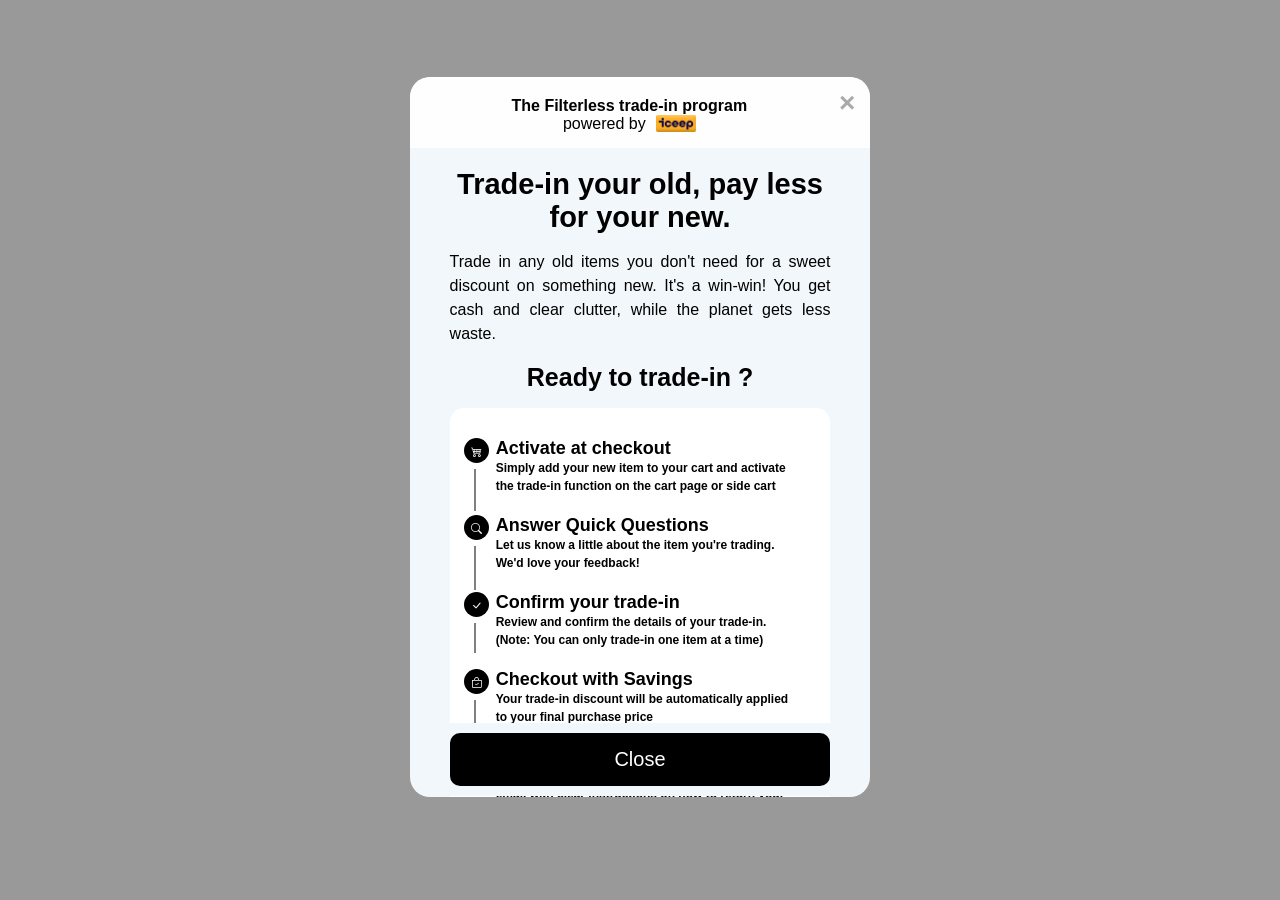
==== index.html @ 1e236eb7 "v2" ====
<!DOCTYPE html>
<html lang="en">
<head>
    <meta charset="UTF-8">
    <meta name="viewport" content="width=device-width, initial-scale=1.0">
    <link rel="stylesheet" href="style.css">
    <link rel="stylesheet" href="https://cdn.jsdelivr.net/npm/bootstrap-icons@1.11.3/font/bootstrap-icons.min.css">
    <title>modal</title>
</head>
<body>
    

<div id="learnMoreModal" class="modal">
    <div class="modal-div">
      
      <div class="modal-content animated-element">
        <div class="modal-header">
            <span class="close">&times;</span>
            <h2>The<span class="title-name"> Filterless</span> trade-in program</h2>
            <div class="container-img">
              <p>powered by</p>
              <img src="./images/iceep banner logo.png" alt="Description of Image">
            </div>
            
        </div>
        

        <div class="title-description">
          <div class="title-trade">
            <h1>Trade-in your old, pay less for your new.</h1>
            <p>Trade in any old items you don't need for a sweet discount on something new. It's a win-win! You get cash and clear clutter, while the planet gets less waste.</p>
          </div>   
          <div class="how-it-works">
              <h1>Ready to trade-in ?</h1>
              <div class="how-it-works-content">
                <div>
                  <div class="steps-take-container">
                      <div class="steps-take-back steps-take-back-1">
                        
                        <div class="circle"> <i class="bi bi-cart4"></i></div>
                        <div class="line"></div>
                      </div>
                      <h3>Activate at checkout</h3>
                      <p>Simply add your new item to your cart and activate the trade-in function on the cart page or side cart</p>
                  </div>
                  <div class="steps-take-container">
                      <div class="steps-take-back steps-take-back-2">
                        <div class="circle"><i class="bi bi-search"></i></div>
                        <div class="line"></div>
                      </div>
                      <h3>Answer Quick Questions</h3>
                      <p>Let us know a little about the item you're trading. We'd love your feedback!</p>
                  </div>
                  <div class="steps-take-container">
                        <div class="steps-take-back steps-take-back-3">
                          <div class="circle"><i class="bi bi-check-lg"></i></div>
                          <div class="line"></div>
                        </div>
                        <h3>Confirm your trade-in</h3>
                        <p>Review and confirm the details of your trade-in. (Note: You can only trade-in one item at a time)</p>
                  </div>
                  <div class="steps-take-container">
                        <div class="steps-take-back steps-take-back-4">
                          <div class="circle"><i class="bi bi-bag-check"></i></div>
                          <div class="line"></div>
                        </div>
                        <h3>Checkout with Savings</h3>
                        <p>Your trade-in discount will be automatically applied to your final purchase price</p>
                  </div>
                  <div class="steps-take-container">
                        <div class="steps-take-back steps-take-back-5">
                          <div class="circle"><i class="bi bi-truck"></i></div>
                        </div>
                        <h3>Send it back</h3>
                        <p>After completing your purchase, we'll send you an email with clear instructions on how to return your preloved item</p>
                  </div>
                </div>
                
              </div>

          </div>
          <div class="btn-div">
            <button class=" btn-cls">Close</button>
        </div>
      </div>

      </div>
    </div>
  </div>
</body>
</html>
---- style.css ----
*{
    font-family: sans-serif;
    box-shadow: none;
}
/* The Modal (background) */
.modal {
    position: fixed;
    bottom: 0;
    right: 0;
    z-index: 100;
    top: 0;
    width: 100vw;
    height: 100vh;
    background-color: #000;
    background-color: #0006;
    /* display:none; */
     backdrop-filter: blur(8px); /* Apply blur effect to background behind the modal */
    -webkit-backdrop-filter: blur(8px);
}

/* Modal Content */
.modal-content {
    max-width:90%;
    background-color: #fefefe;
    margin: 15% auto; /* 15% from the top and centered */
    position: relative;
    max-height: 80vh;
    border-radius:20px;
    overflow-y: auto;
}
.modal-content::-webkit-scrollbar {
    display: none;
}
.modal-div{
  width: 30%;
  margin:0 auto; 
}
@media only screen and (max-width: 1400px){
  .modal-div{
    width: 40%;
  }
}
@media only screen and (max-width: 1000px){
  .modal-div{
    width: 50%;
  }
}
@media only screen and (max-width: 780px){
  .modal-div{
    width: 70%;
  }
}
@media only screen and (max-width: 610px){
  .modal-div{
    width: 90%;
  }
}
@media only screen and (max-width: 430px){
  .modal-div{
    width: 100%; 
  }
}
.circle > i{
  position: absolute;
  color: #fff;
  font-size: 11px;
  font-weight: lighter;
}
.steps-take-back-1 i{
    bottom: 6px;
    right: 7px;
}
.steps-take-back-2 i{
    bottom: 6px;
    right: 7px;
}
.steps-take-back-3 i{
    bottom: 6px;
    right: 7px;
}
.steps-take-back-4 i{
    bottom: 6px;
    right: 7px;
}
.steps-take-back-5 i{
    bottom: 6px;
    right: 6px;
}
.modal-header{
  position: sticky;
  top: -1px;
  padding: 10px;
  background-color: #fefefe; 
  z-index: 10;
  border-radius: 20px 20px 0 0;
}

.modal-header > h2{
  font-size :16px;
  padding-top:10px;
  text-align:center;
  margin:0;
}
.title-trade{
  width:100%;
  margin:0 auto;
}
.title-trade > h1{
  font-size : 29px;
  font-weight: 900;
  margin:0;
  text-align:center;
}
.title-trade > p{
  font-weight:500;
  line-height: 1.5 ;
  text-align:justify;
}
.title-description{
  background-color:#f1f7fa;
  padding:20px 40px 0px;
}
.container-img{
  display:flex;
  justify-content:center;
  align-items: center;
  margin:0px 0 5px;
}
.container-img > img {
  width:40px;
  margin-left:10px;
}
.container-img > p{
  margin:0;
}
.how-it-works > h1{
  text-align:center;
  font-size : 25px;
  font-weight: 700;
}
/* The Close Button */
.close {
    color: #aaa;
    float: right;
    font-size: 28px;
    font-weight: bold;
    margin-right: 5px;
}
.title-name{
  font-weight:bold;
}
.close:hover,
.close:focus {
    color: black;
    text-decoration: none;
    cursor: pointer;
}
.circle {
  width: 25px;
  height: 25px;
  display: block !important;
  position:relative;
  border-radius: 50%;
  background-color: black;
}
.steps-take-back-1 > .line{
  height: 42px;
}
.steps-take-back-2 > .line{
  height: 44px;
}
.steps-take-back-3 > .line{
  height: 30px;
}
.steps-take-back-4 > .line{
  height: 45px;
}


.line {
  display: block !important;
  margin-left: 10px; /* Adjust spacing as needed */
  width: 2px; /* Adjust thickness as needed */
  background-color: grey;
  position:relative;
  top:6px;
}
.steps-take-container > h3{
  font-weight: 900;
  font-size:18px;
  margin:0;
}
.steps-take-container{
  margin: 0 0 20px 0;
}
.steps-take-back> cercle{
  position:relative;
}
.steps-take-back{
  position:absolute;
  left:54px;
}
.steps-take-container > p{
  margin: 0;
  line-height: 1.5 ;
  font-size:12px;
  font-weight:700;
}
.how-it-works-content{
  background-color:white;
  padding:30px;
  margin:5px 0;
  border-radius: 14px;
}
.how-it-works-content > div{
  width:95%;
  margin:0 0 0 auto;
}
.btn-div{
  width:100%;
  /* padding: 0px 40px 5px; */
  background-color:#f1f7fa;
  position: sticky;
  bottom: 0;
  z-index: 10;
}
.btn-cls{
  background-color :#000000;
  color: white;
  width:100%;
  font-size:20px;
  padding:15px;
  margin:10px 0;
  border-radius:10px;
  border :0px;
  cursor:pointer;
}

@keyframes fadeIn {
    from { opacity: 0; }
    to { opacity: 1; }
}

.animated-element {
    animation: fadeIn 1s ease-in-out forwards;
}
.no-scroll {
    overflow: hidden;
    height: 100%;
}
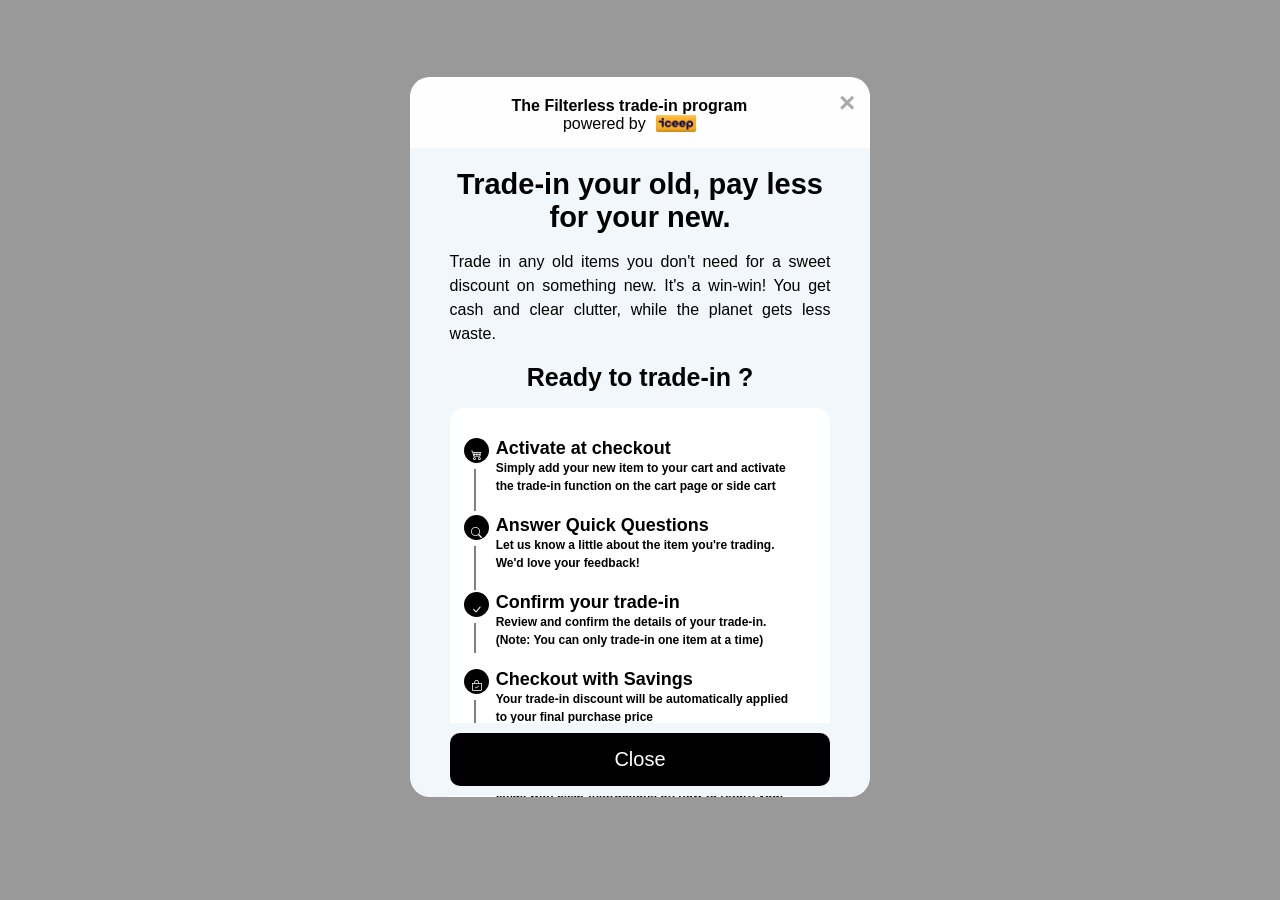
==== commit bdc5b88b: "Update index.html" ====
--- a/index.html
+++ b/index.html
@@ -5,6 +5,9 @@
     <meta name="viewport" content="width=device-width, initial-scale=1.0">
     <link rel="stylesheet" href="style.css">
     <link rel="stylesheet" href="https://cdn.jsdelivr.net/npm/bootstrap-icons@1.11.3/font/bootstrap-icons.min.css">
+    <link rel="preconnect" href="https://fonts.googleapis.com">
+    <link rel="preconnect" href="https://fonts.gstatic.com" crossorigin>
+    <link href="https://fonts.googleapis.com/css2?family=Roboto:ital,wght@0,100;0,300;0,400;0,500;0,700;0,900;1,100;1,300;1,400;1,500;1,700;1,900&display=swap" rel="stylesheet">
     <title>modal</title>
 </head>
 <body>
@@ -88,4 +91,4 @@
     </div>
   </div>
 </body>
-</html>+</html>
--- a/style.css
+++ b/style.css
@@ -67,23 +67,23 @@
   font-weight: lighter;
 }
 .steps-take-back-1 i{
-    bottom: 6px;
+    bottom: 3px;
     right: 7px;
 }
 .steps-take-back-2 i{
-    bottom: 6px;
+    bottom: 2px;
     right: 7px;
 }
 .steps-take-back-3 i{
-    bottom: 6px;
+    bottom: 2px;
     right: 7px;
 }
 .steps-take-back-4 i{
-    bottom: 6px;
+    bottom: 3px;
     right: 7px;
 }
 .steps-take-back-5 i{
-    bottom: 6px;
+    bottom: 2px;
     right: 6px;
 }
 .modal-header{
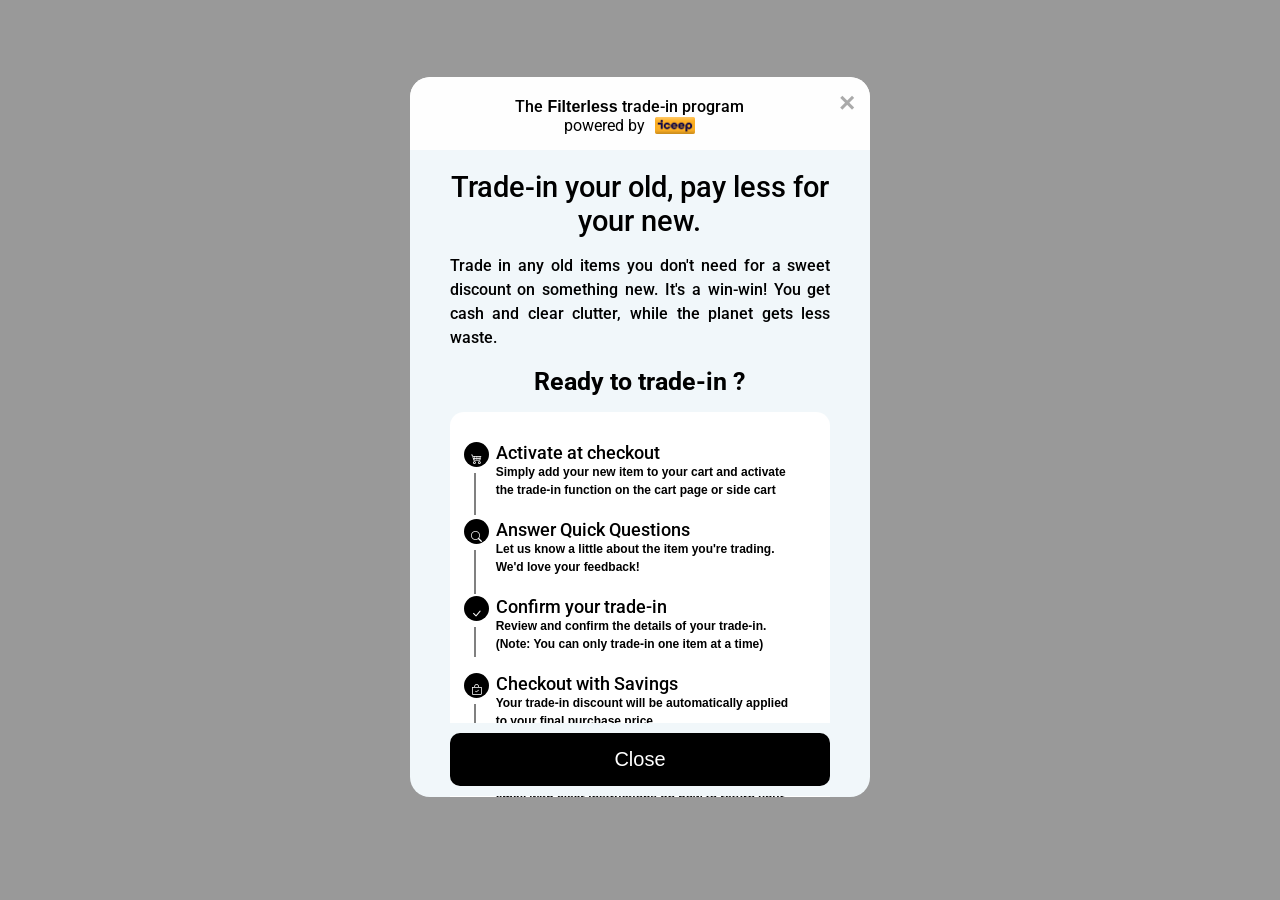
==== commit 3495f63c: "Update index.html" ====
--- a/index.html
+++ b/index.html
@@ -8,6 +8,12 @@
     <link rel="preconnect" href="https://fonts.googleapis.com">
     <link rel="preconnect" href="https://fonts.gstatic.com" crossorigin>
     <link href="https://fonts.googleapis.com/css2?family=Roboto:ital,wght@0,100;0,300;0,400;0,500;0,700;0,900;1,100;1,300;1,400;1,500;1,700;1,900&display=swap" rel="stylesheet">
+
+
+    <link rel="preconnect" href="https://fonts.googleapis.com">
+    <link rel="preconnect" href="https://fonts.gstatic.com" crossorigin>
+    <link href="https://fonts.googleapis.com/css2?family=Nunito+Sans:ital,opsz,wght@0,6..12,200..1000;1,6..12,200..1000&family=Roboto:ital,wght@0,100;0,300;0,400;0,500;0,700;0,900;1,100;1,300;1,400;1,500;1,700;1,900&display=swap" rel="stylesheet">
+    
     <title>modal</title>
 </head>
 <body>
--- a/style.css
+++ b/style.css
@@ -2,6 +2,15 @@
     font-family: sans-serif;
     box-shadow: none;
 }
+
+/* p, h1, h2, h3, h4, h5, h6, span, button{
+    font-family: "Roboto", sans-serif !important;
+}
+
+h1, h2, h3, h4, h5, h6{
+    font-weight:500 !important;
+    font-family: "Roboto", sans-serif !important;
+} */
 /* The Modal (background) */
 .modal {
     position: fixed;
@@ -98,6 +107,8 @@
 .modal-header > h2{
   font-size :16px;
   padding-top:10px;
+  font-weight:500 ;
+  font-family: "Roboto", sans-serif;
   text-align:center;
   margin:0;
 }
@@ -108,12 +119,15 @@
 .title-trade > h1{
   font-size : 29px;
   font-weight: 900;
+  font-weight:500;
+  font-family: "Roboto", sans-serif;
   margin:0;
   text-align:center;
 }
 .title-trade > p{
   font-weight:500;
   line-height: 1.5 ;
+  font-family: "Roboto", sans-serif;
   text-align:justify;
 }
 .title-description{
@@ -132,9 +146,12 @@
 }
 .container-img > p{
   margin:0;
+  font-family: "Roboto", sans-serif;
 }
 .how-it-works > h1{
   text-align:center;
+    font-weight:500 ;
+    font-family: "Roboto", sans-serif;
   font-size : 25px;
   font-weight: 700;
 }
@@ -187,6 +204,8 @@
 }
 .steps-take-container > h3{
   font-weight: 900;
+  font-weight:500 ;
+  font-family: "Roboto", sans-serif;
   font-size:18px;
   margin:0;
 }
@@ -247,4 +266,4 @@
 .no-scroll {
     overflow: hidden;
     height: 100%;
-}+}
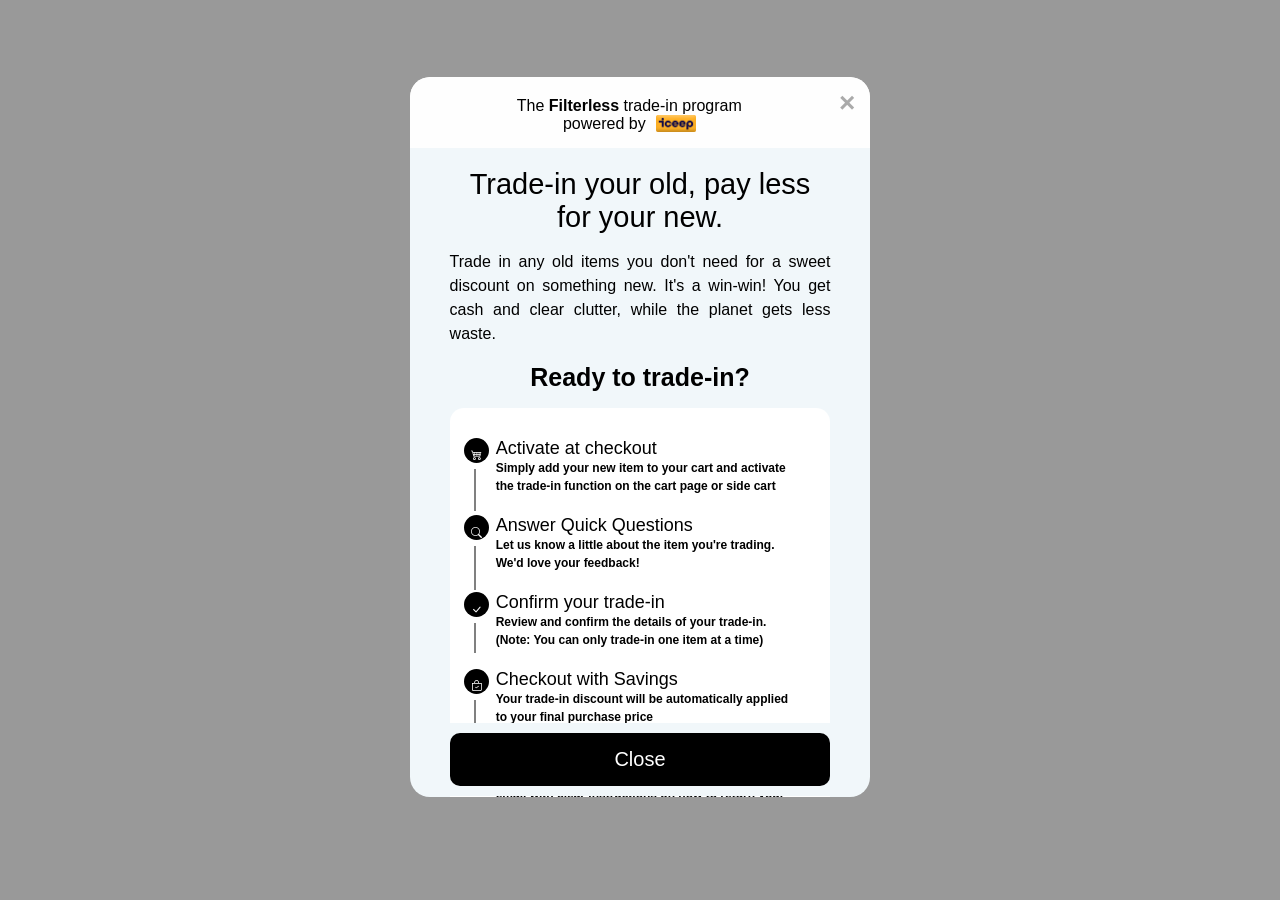
==== commit 5083cd20: "Update index.html" ====
--- a/index.html
+++ b/index.html
@@ -40,7 +40,7 @@
             <p>Trade in any old items you don't need for a sweet discount on something new. It's a win-win! You get cash and clear clutter, while the planet gets less waste.</p>
           </div>   
           <div class="how-it-works">
-              <h1>Ready to trade-in ?</h1>
+              <h1>Ready to trade-in?</h1>
               <div class="how-it-works-content">
                 <div>
                   <div class="steps-take-container">
--- a/style.css
+++ b/style.css
@@ -108,7 +108,8 @@
   font-size :16px;
   padding-top:10px;
   font-weight:500 ;
-  font-family: "Roboto", sans-serif;
+/*   font-family: "Roboto", sans-serif; */
+    font-family: "Nunito Sans", sans-serif;
   text-align:center;
   margin:0;
 }
@@ -120,14 +121,16 @@
   font-size : 29px;
   font-weight: 900;
   font-weight:500;
-  font-family: "Roboto", sans-serif;
+/*   font-family: "Roboto", sans-serif; */
+    font-family: "Nunito Sans", sans-serif;
   margin:0;
   text-align:center;
 }
 .title-trade > p{
   font-weight:500;
   line-height: 1.5 ;
-  font-family: "Roboto", sans-serif;
+/*   font-family: "Roboto", sans-serif; */
+    font-family: "Nunito Sans", sans-serif;
   text-align:justify;
 }
 .title-description{
@@ -146,12 +149,14 @@
 }
 .container-img > p{
   margin:0;
-  font-family: "Roboto", sans-serif;
+/*   font-family: "Roboto", sans-serif; */
+    font-family: "Nunito Sans", sans-serif;
 }
 .how-it-works > h1{
   text-align:center;
     font-weight:500 ;
-    font-family: "Roboto", sans-serif;
+/*     font-family: "Roboto", sans-serif; */
+    font-family: "Nunito Sans", sans-serif;
   font-size : 25px;
   font-weight: 700;
 }
@@ -205,7 +210,8 @@
 .steps-take-container > h3{
   font-weight: 900;
   font-weight:500 ;
-  font-family: "Roboto", sans-serif;
+/*   font-family: "Roboto", sans-serif; */
+    font-family: "Nunito Sans", sans-serif;
   font-size:18px;
   margin:0;
 }
@@ -222,6 +228,7 @@
 .steps-take-container > p{
   margin: 0;
   line-height: 1.5 ;
+font-family: "Nunito Sans", sans-serif;
   font-size:12px;
   font-weight:700;
 }
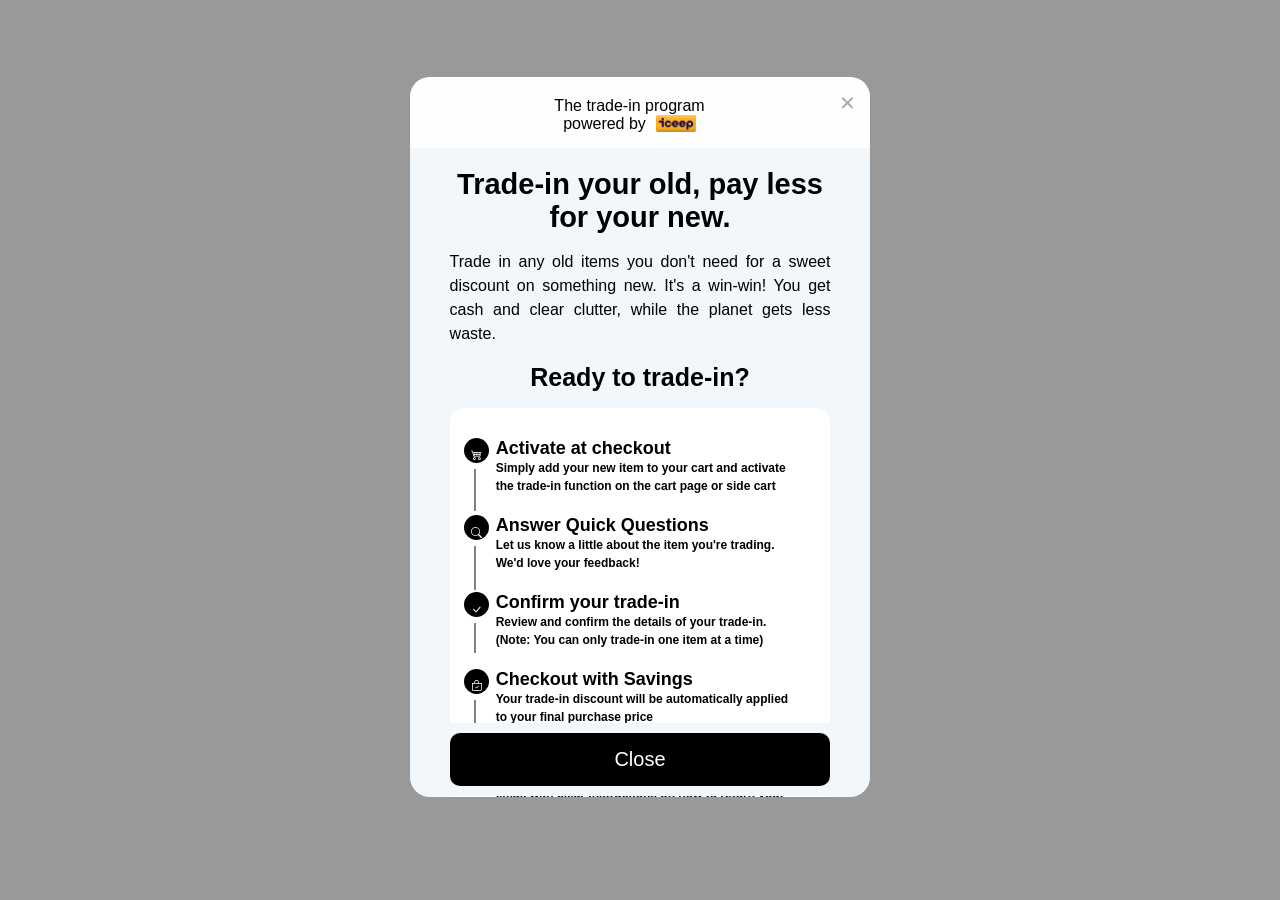
==== commit 8408987e: "Update index.html" ====
--- a/index.html
+++ b/index.html
@@ -25,7 +25,7 @@
       <div class="modal-content animated-element">
         <div class="modal-header">
             <span class="close">&times;</span>
-            <h2>The<span class="title-name"> Filterless</span> trade-in program</h2>
+            <h2>The<span class="title-name"><!--title-name--></span> trade-in program</h2>
             <div class="container-img">
               <p>powered by</p>
               <img src="./images/iceep banner logo.png" alt="Description of Image">
--- a/style.css
+++ b/style.css
@@ -1,7 +1,106 @@
 *{
-    font-family: sans-serif;
+  
     box-shadow: none;
 }
+
+@font-face {
+  font-family: 'Fractul';
+  src: url('./Fonts/Fractul-Regular.otf') format('opentype');
+  font-weight: normal;
+  font-style: normal;
+}
+
+@font-face {
+  font-family: 'Fractul';
+  src: url('./Fonts/Fractul-Italic.otf') format('opentype');
+  font-weight: normal;
+  font-style: italic;
+}
+
+@font-face {
+  font-family: 'Fractul';
+  src: url('./Fonts/Fractul-Bold.otf') format('opentype');
+  font-weight: bold;
+  font-style: normal;
+}
+
+@font-face {
+  font-family: 'Fractul';
+  src: url('./Fonts/Fractul-BoldItalic.otf') format('opentype');
+  font-weight: bold;
+  font-style: italic;
+}
+
+@font-face {
+  font-family: 'Fractul';
+  src: url('./Fonts/Fractul-Black.otf') format('opentype');
+  font-weight: 900; /* Use a weight that represents 'Black' */
+  font-style: normal;
+}
+
+@font-face {
+  font-family: 'Fractul';
+  src: url('./Fonts/Fractul-BlackItalic.otf') format('opentype');
+  font-weight: 900;
+  font-style: italic;
+}
+
+@font-face {
+  font-family: 'Fractul';
+  src: url('./Fonts/Fractul-ExtraBold.otf') format('opentype');
+  font-weight: 800; /* Use a weight that represents 'ExtraBold' */
+  font-style: normal;
+}
+
+@font-face {
+  font-family: 'Fractul';
+  src: url('./Fonts/Fractul-ExtraBoldItalic.otf') format('opentype');
+  font-weight: 800;
+  font-style: italic;
+}
+
+@font-face {
+  font-family: 'Fractul';
+  src: url('./Fonts/Fractul-Light.otf') format('opentype');
+  font-weight: 300; /* Use a weight that represents 'Light' */
+  font-style: normal;
+}
+
+@font-face {
+  font-family: 'Fractul';
+  src: url('./Fonts/Fractul-LightItalic.otf') format('opentype');
+  font-weight: 300;
+  font-style: italic;
+}
+
+@font-face {
+  font-family: 'Fractul';
+  src: url('./Fonts/Fractul-Medium.otf') format('opentype');
+  font-weight: 500; /* Use a weight that represents 'Medium' */
+  font-style: normal;
+}
+
+@font-face {
+  font-family: 'Fractul';
+  src: url('./Fonts/Fractul-MediumItalic.otf') format('opentype');
+  font-weight: 500;
+  font-style: italic;
+}
+
+@font-face {
+  font-family: 'Fractul';
+  src: url('./Fonts/Fractul-Thin.otf') format('opentype');
+  font-weight: 100; /* Use a weight that represents 'Thin' */
+  font-style: normal;
+}
+
+@font-face {
+  font-family: 'Fractul';
+  src: url('./Fonts/Fractul-ThinItalic.otf') format('opentype');
+  font-weight: 100;
+  font-style: italic;
+}
+
 
 /* p, h1, h2, h3, h4, h5, h6, span, button{
     font-family: "Roboto", sans-serif !important;
@@ -109,7 +208,8 @@
   padding-top:10px;
   font-weight:500 ;
 /*   font-family: "Roboto", sans-serif; */
-    font-family: "Nunito Sans", sans-serif;
+  font-family: 'Fractul', sans-serif;
+    /* font-family: ; */
   text-align:center;
   margin:0;
 }
@@ -119,10 +219,9 @@
 }
 .title-trade > h1{
   font-size : 29px;
-  font-weight: 900;
-  font-weight:500;
-/*   font-family: "Roboto", sans-serif; */
-    font-family: "Nunito Sans", sans-serif;
+  font-weight:700;
+  /* font-family: "Nunito Sans", sans-serif; */
+  font-family: 'Fractul', sans-serif;
   margin:0;
   text-align:center;
 }
@@ -130,7 +229,7 @@
   font-weight:500;
   line-height: 1.5 ;
 /*   font-family: "Roboto", sans-serif; */
-    font-family: "Nunito Sans", sans-serif;
+  font-family: 'Fractul', sans-serif;
   text-align:justify;
 }
 .title-description{
@@ -150,13 +249,13 @@
 .container-img > p{
   margin:0;
 /*   font-family: "Roboto", sans-serif; */
-    font-family: "Nunito Sans", sans-serif;
+  font-family: 'Fractul', sans-serif;
 }
 .how-it-works > h1{
   text-align:center;
     font-weight:500 ;
 /*     font-family: "Roboto", sans-serif; */
-    font-family: "Nunito Sans", sans-serif;
+  font-family: 'Fractul', sans-serif;
   font-size : 25px;
   font-weight: 700;
 }
@@ -208,10 +307,9 @@
   top:6px;
 }
 .steps-take-container > h3{
-  font-weight: 900;
-  font-weight:500 ;
+  font-weight:700 ;
 /*   font-family: "Roboto", sans-serif; */
-    font-family: "Nunito Sans", sans-serif;
+  font-family: 'Fractul', sans-serif;
   font-size:18px;
   margin:0;
 }
@@ -228,7 +326,7 @@
 .steps-take-container > p{
   margin: 0;
   line-height: 1.5 ;
-font-family: "Nunito Sans", sans-serif;
+  font-family: 'Fractul', sans-serif;
   font-size:12px;
   font-weight:700;
 }
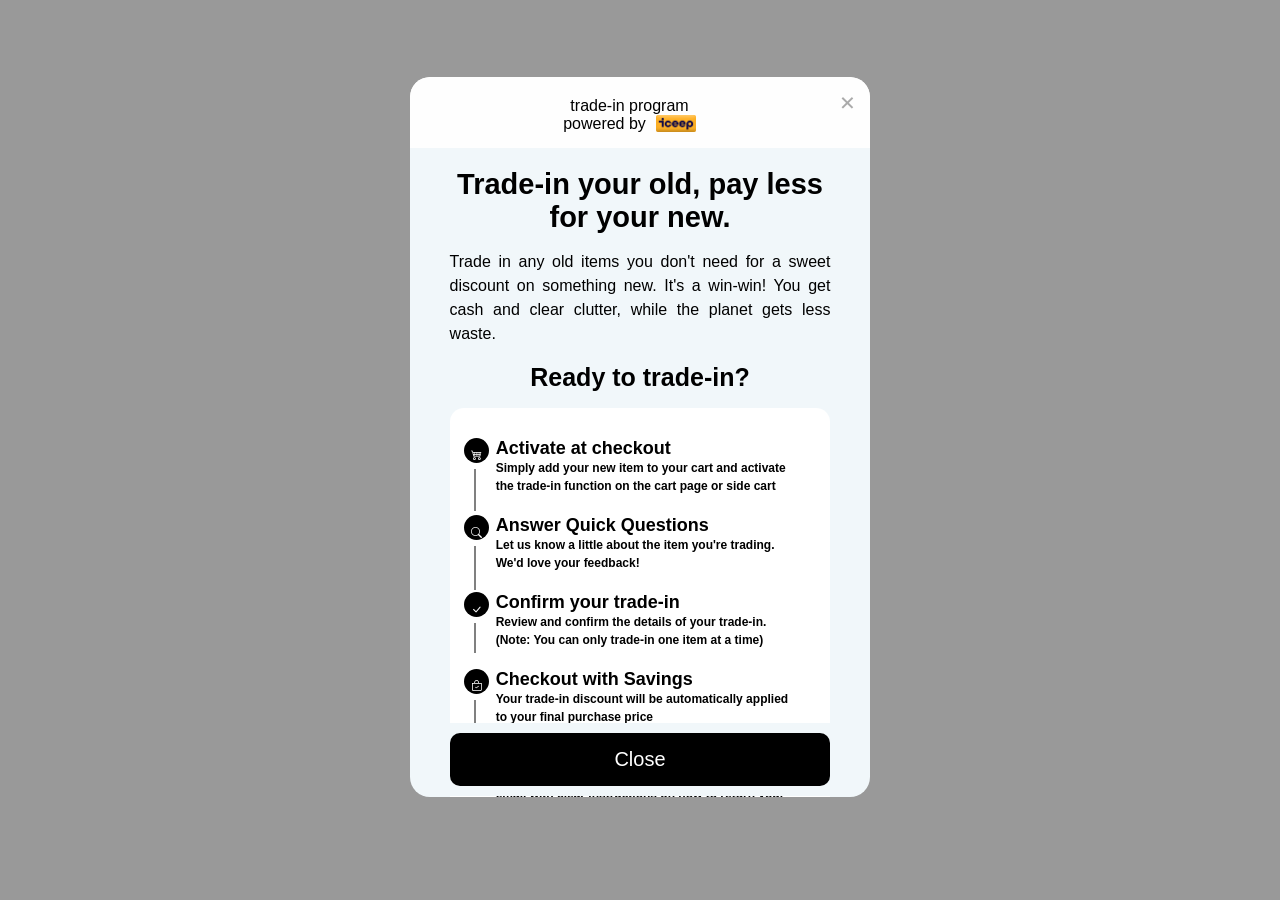
==== commit 4632200e: "Update index.html" ====
--- a/index.html
+++ b/index.html
@@ -25,7 +25,7 @@
       <div class="modal-content animated-element">
         <div class="modal-header">
             <span class="close">&times;</span>
-            <h2>The<span class="title-name"><!--title-name--></span> trade-in program</h2>
+            <h2><span class="title-name"><!--title-name--></span> trade-in program</h2>
             <div class="container-img">
               <p>powered by</p>
               <img src="./images/iceep banner logo.png" alt="Description of Image">
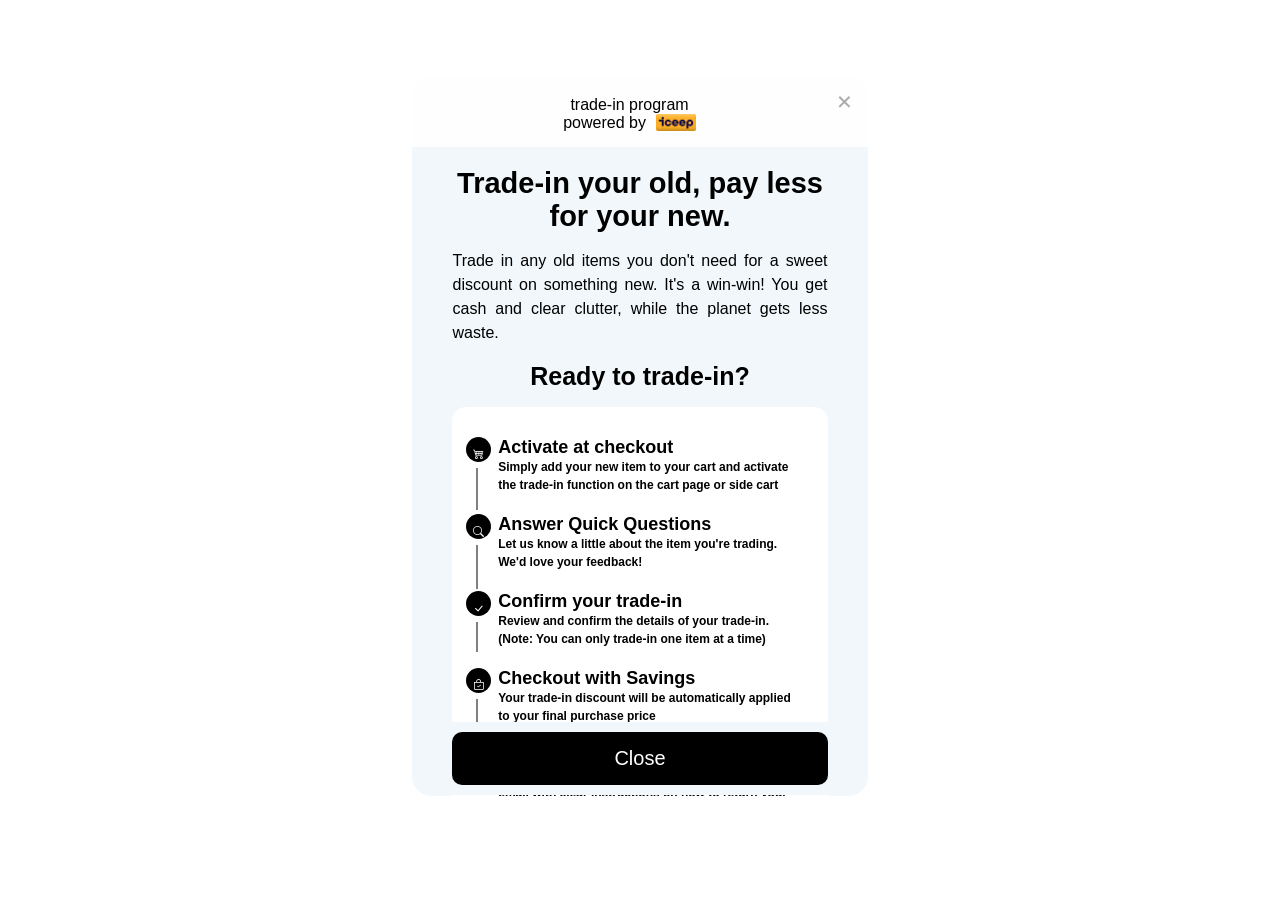
==== commit 49940dcb: "Update index.html" ====
--- a/index.html
+++ b/index.html
@@ -19,7 +19,7 @@
 <body>
     
 
-<div id="learnMoreModal" class="modal">
+<div id="learnMoreModal" class="modal-iceep">
     <div class="modal-div">
       
       <div class="modal-content animated-element">
